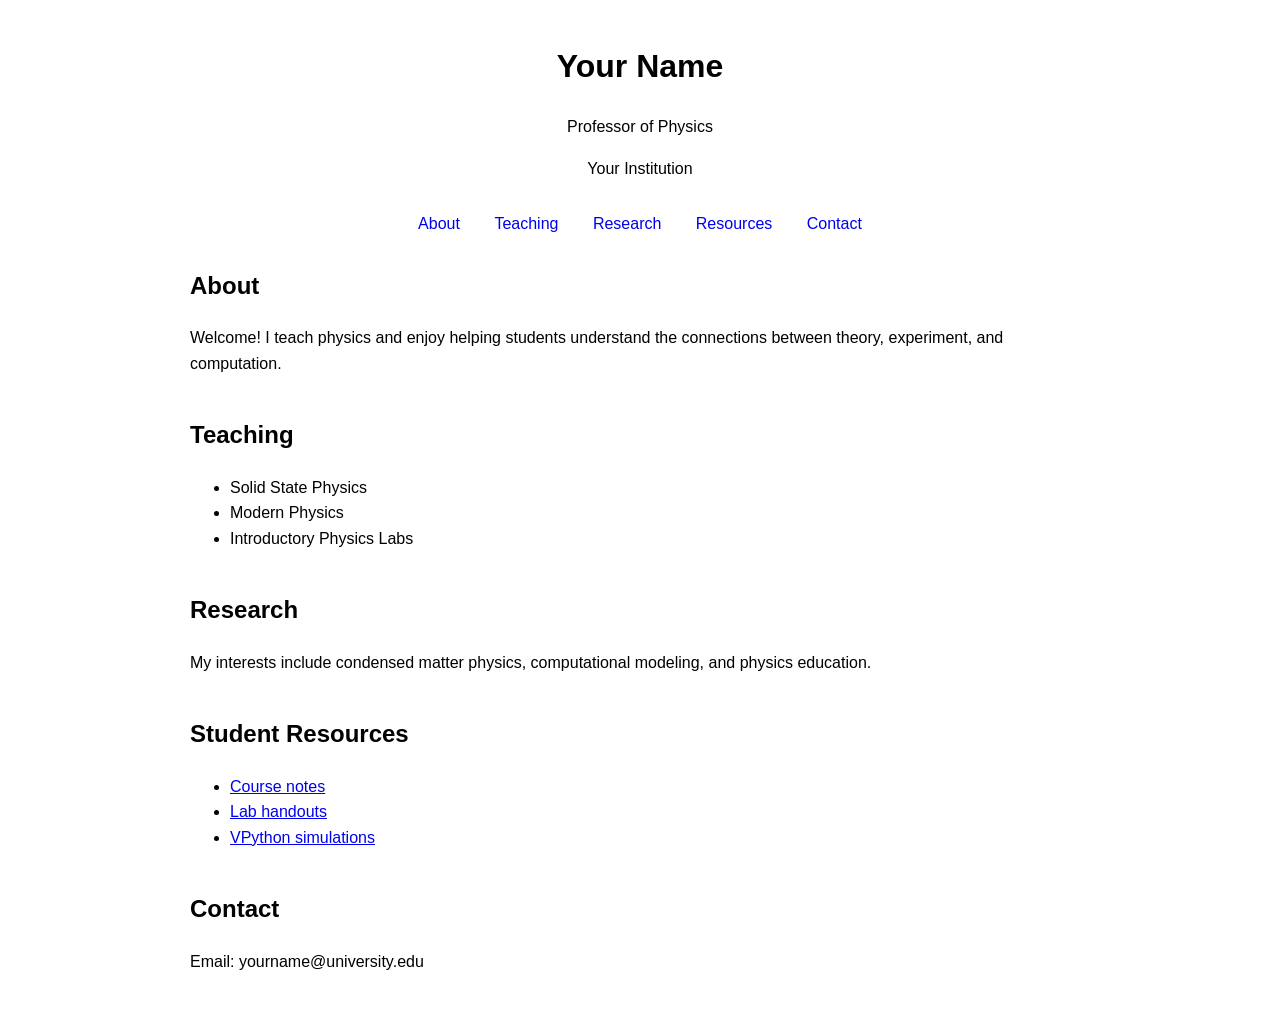
==== index.html @ b80b03fa "Create index.html" ====
<!DOCTYPE html>
<html lang="en">
<head>
    <meta charset="UTF-8">
    <meta name="viewport" content="width=device-width, initial-scale=1.0">
    <title>Your Name | Physics</title>
    <link rel="stylesheet" href="style.css">
</head>
<body>

    <header>
        <h1>Your Name</h1>
        <p>Professor of Physics</p>
        <p>Your Institution</p>
    </header>

    <nav>
        <a href="#about">About</a>
        <a href="#teaching">Teaching</a>
        <a href="#research">Research</a>
        <a href="#resources">Resources</a>
        <a href="#contact">Contact</a>
    </nav>

    <main>
        <section id="about">
            <h2>About</h2>
            <p>
                Welcome! I teach physics and enjoy helping students understand
                the connections between theory, experiment, and computation.
            </p>
        </section>

        <section id="teaching">
            <h2>Teaching</h2>
            <ul>
                <li>Solid State Physics</li>
                <li>Modern Physics</li>
                <li>Introductory Physics Labs</li>
            </ul>
        </section>

        <section id="research">
            <h2>Research</h2>
            <p>
                My interests include condensed matter physics, computational
                modeling, and physics education.
            </p>
        </section>

        <section id="resources">
            <h2>Student Resources</h2>
            <ul>
                <li><a href="#">Course notes</a></li>
                <li><a href="#">Lab handouts</a></li>
                <li><a href="#">VPython simulations</a></li>
            </ul>
        </section>

        <section id="contact">
            <h2>Contact</h2>
            <p>Email: yourname@university.edu</p>
        </section>
    </main>

</body>
</html>
---- style.css ----
body {
    font-family: Arial, sans-serif;
    max-width: 900px;
    margin: auto;
    padding: 20px;
    line-height: 1.6;
}

header {
    text-align: center;
    margin-bottom: 30px;
}

nav {
    text-align: center;
    margin-bottom: 30px;
}

nav a {
    margin: 0 15px;
    text-decoration: none;
}

section {
    margin-bottom: 40px;
}
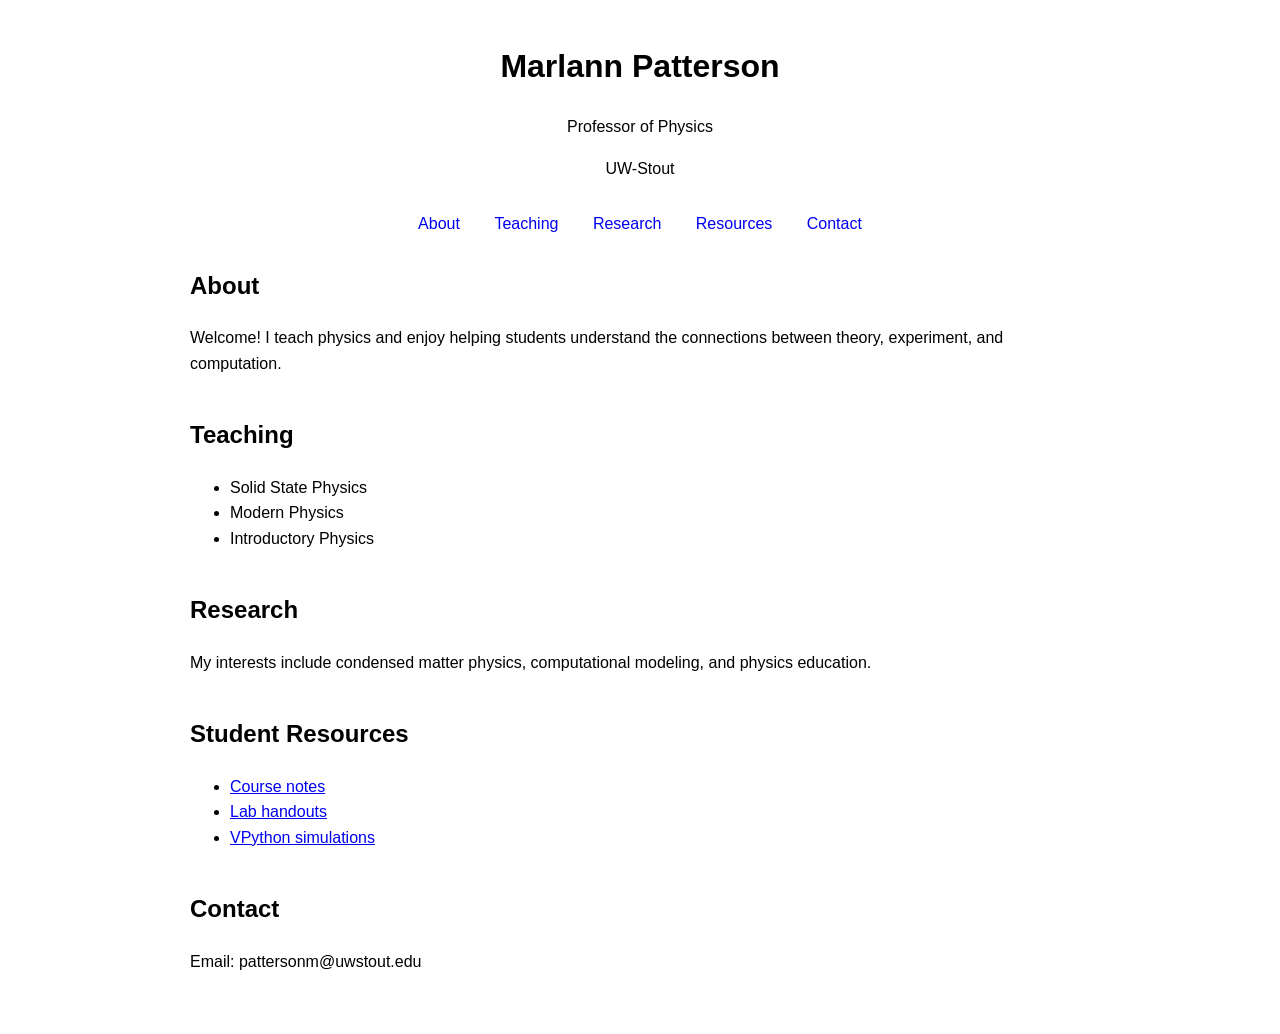
==== commit 7a51015d: "Update index.html" ====
--- a/index.html
+++ b/index.html
@@ -3,15 +3,15 @@
 <head>
     <meta charset="UTF-8">
     <meta name="viewport" content="width=device-width, initial-scale=1.0">
-    <title>Your Name | Physics</title>
+    <title> Patterson | Physics</title>
     <link rel="stylesheet" href="style.css">
 </head>
 <body>
 
     <header>
-        <h1>Your Name</h1>
+        <h1>Marlann Patterson</h1>
         <p>Professor of Physics</p>
-        <p>Your Institution</p>
+        <p>UW-Stout</p>
     </header>
 
     <nav>
@@ -36,7 +36,7 @@
             <ul>
                 <li>Solid State Physics</li>
                 <li>Modern Physics</li>
-                <li>Introductory Physics Labs</li>
+                <li>Introductory Physics</li>
             </ul>
         </section>
 
@@ -59,7 +59,7 @@
 
         <section id="contact">
             <h2>Contact</h2>
-            <p>Email: yourname@university.edu</p>
+            <p>Email: pattersonm@uwstout.edu</p>
         </section>
     </main>
 
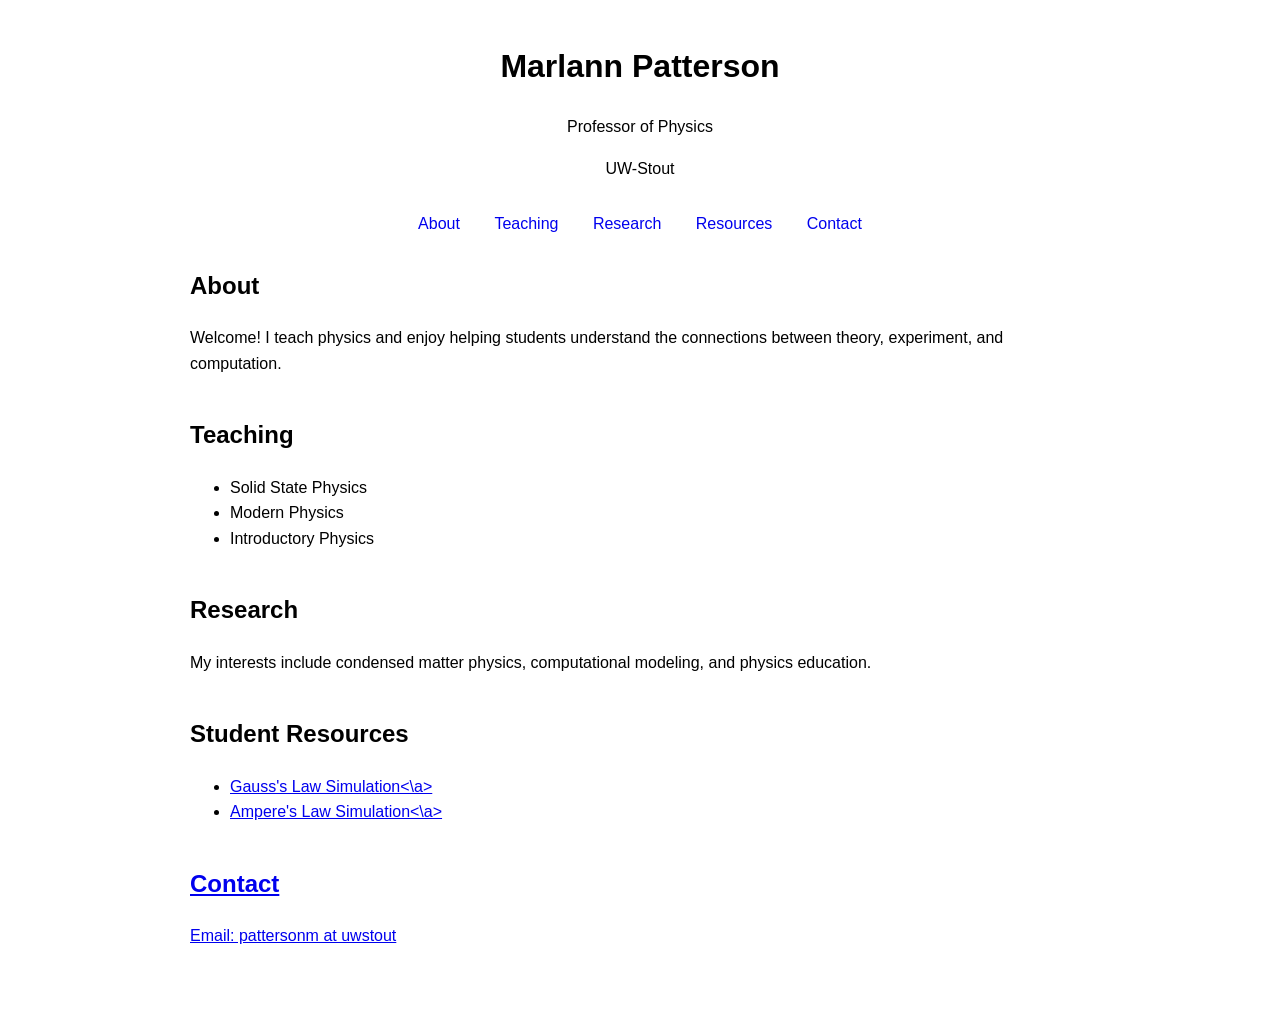
==== commit 93c911aa: "Sims index.html" ====
--- a/index.html
+++ b/index.html
@@ -51,15 +51,19 @@
         <section id="resources">
             <h2>Student Resources</h2>
             <ul>
-                <li><a href="#">Course notes</a></li>
-                <li><a href="#">Lab handouts</a></li>
-                <li><a href="#">VPython simulations</a></li>
+                <!--
+                <li>Course notes</li>
+                <li>Lab handouts</li>
+                <li>VPython simulations</li>
+                --!>
+                <li><a href="https://marlann.github.io/ubiquitous-spork/gauss-lab.html">Gauss's Law Simulation<\a></li>
+                <li><a href="https://marlann.github.io/ubiquitous-spork/ampere-lab.html">Ampere's Law Simulation<\a></li>
             </ul>
         </section>
 
         <section id="contact">
             <h2>Contact</h2>
-            <p>Email: pattersonm@uwstout.edu</p>
+            <p>Email: pattersonm at uwstout</p>
         </section>
     </main>
 
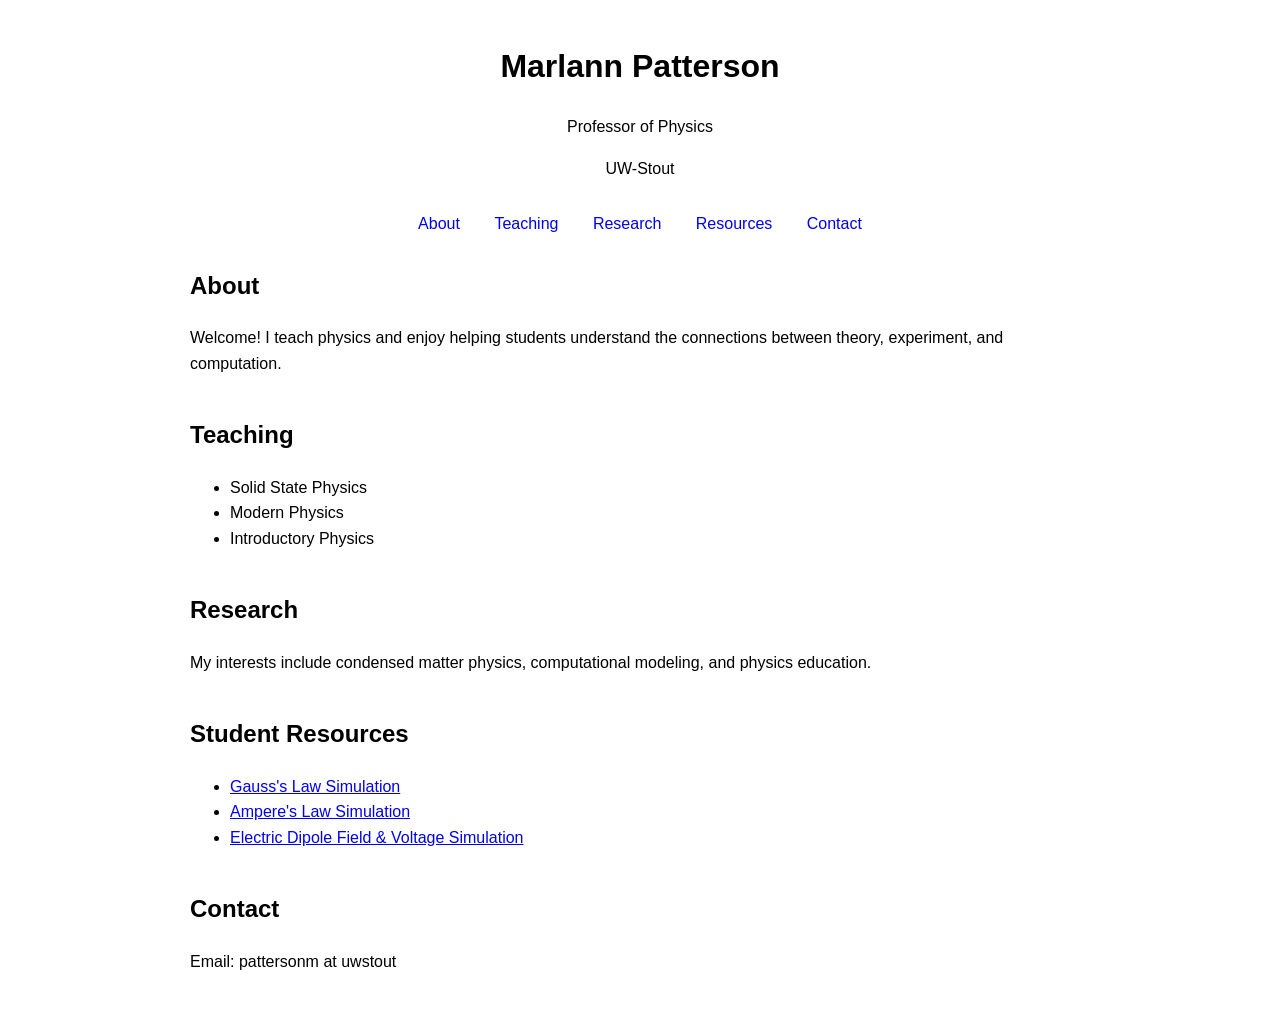
==== commit 10e196bc: "Add electric dipole field & voltage lab; link it from index" ====
--- a/index.html
+++ b/index.html
@@ -56,8 +56,9 @@
                 <li>Lab handouts</li>
                 <li>VPython simulations</li>
                 --!>
-                <li><a href="https://marlann.github.io/ubiquitous-spork/gauss-lab.html">Gauss's Law Simulation<\a></li>
-                <li><a href="https://marlann.github.io/ubiquitous-spork/ampere-lab.html">Ampere's Law Simulation<\a></li>
+                <li><a href="https://marlann.github.io/ubiquitous-spork/gauss-lab.html">Gauss's Law Simulation</a></li>
+                <li><a href="https://marlann.github.io/ubiquitous-spork/ampere-lab.html">Ampere's Law Simulation</a></li>
+                <li><a href="https://marlann.github.io/ubiquitous-spork/dipole-lab.html">Electric Dipole Field &amp; Voltage Simulation</a></li>
             </ul>
         </section>
 
